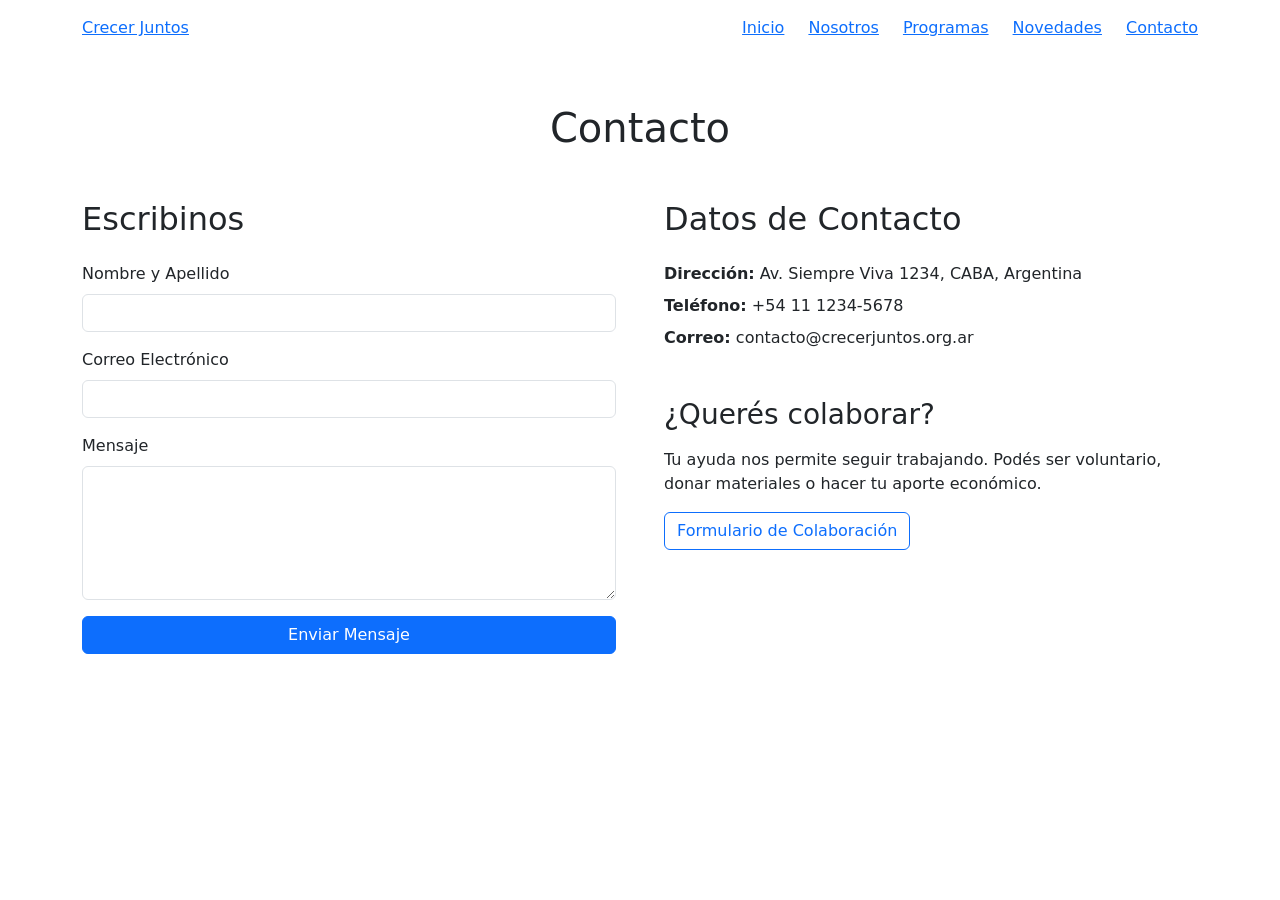
==== contacto.html @ e5bf71a4 "Estructura completa del proyecto" ====
<!DOCTYPE html>
<html lang="es">
<head>
    <meta charset="UTF-8">
    <meta name="viewport" content="width=device-width, initial-scale=1.0">
    <meta name="description" content="Contactate con nosotros, vení a visitarnos o escribinos para colaborar">
    <meta name="keywords" content="contacto, ubicación, teléfono, correo, formulario, donar">
    <meta name="author" content="Tu Nombre Completo">
    <title>Fundación Crecer Juntos | Contacto</title>
    <link href="https://cdn.jsdelivr.net/npm/bootstrap@5.3.0/dist/css/bootstrap.min.css" rel="stylesheet">
    <link rel="stylesheet" href="css/main.css">
</head>
<body>
    <header class="header">
        <div class="container">
            <div class="header__contenido d-flex justify-content-between align-items-center py-3">
                <a href="index.html" class="header__logo">Crecer Juntos</a>
                <nav class="navegacion">
                    <ul class="navegacion__lista d-flex gap-4 m-0 p-0 list-unstyled">
                        <li><a href="index.html" class="navegacion__enlace">Inicio</a></li>
                        <li><a href="nosotros.html" class="navegacion__enlace">Nosotros</a></li>
                        <li><a href="programas.html" class="navegacion__enlace">Programas</a></li>
                        <li><a href="novedades.html" class="navegacion__enlace">Novedades</a></li>
                        <li><a href="contacto.html" class="navegacion__enlace activo">Contacto</a></li>
                    </ul>
                </nav>
            </div>
        </div>
    </header>

    <main class="py-5">
        <div class="container">
            <h1 class="mb-5 text-center">Contacto</h1>
            <div class="row g-5">
                <div class="col-md-6">
                    <h2 class="mb-4">Escribinos</h2>
                    <form>
                        <div class="mb-3">
                            <label for="nombre" class="form-label">Nombre y Apellido</label>
                            <input type="text" class="form-control" id="nombre" required>
                        </div>
                        <div class="mb-3">
                            <label for="email" class="form-label">Correo Electrónico</label>
                            <input type="email" class="form-control" id="email" required>
                        </div>
                        <div class="mb-3">
                            <label for="mensaje" class="form-label">Mensaje</label>
                            <textarea class="form-control" id="mensaje" rows="5" required></textarea>
                        </div>
                        <button type="submit" class="btn btn-primary w-100">Enviar Mensaje</button>
                    </form>
                </div>
                <div class="col-md-6">
                    <h2 class="mb-4">Datos de Contacto</h2>
                    <ul class="list-unstyled">
                        <li class="mb-2"><strong>Dirección:</strong> Av. Siempre Viva 1234, CABA, Argentina</li>
                        <li class="mb-2"><strong>Teléfono:</strong> +54 11 1234-5678</li>
                        <li class="mb-2"><strong>Correo:</strong> contacto@crecerjuntos.org.ar</li>
                    </ul>
                    
                    <h3 class="mt-5 mb-3">¿Querés colaborar?</h3>
                    <p>Tu ayuda nos permite seguir trabajando. Podés ser voluntario, donar materiales o hacer tu aporte económico.</p>
                    <a href="#" class="btn btn-outline-primary">Formulario de Colaboración</a>
                </div>
            </div>
        </div>
    </main>

    <footer class="footer py-4 text-center text-white">
        <div class="container">
            <p>&copy; 2026 Fundación Crecer Juntos | Todos los derechos reservados</p>
        </div>
    </footer>

    <script src="https://cdn.jsdelivr.net/npm/bootstrap@5.3.0/dist/js/bootstrap.bundle.min.js"></script>
</body>
</html>
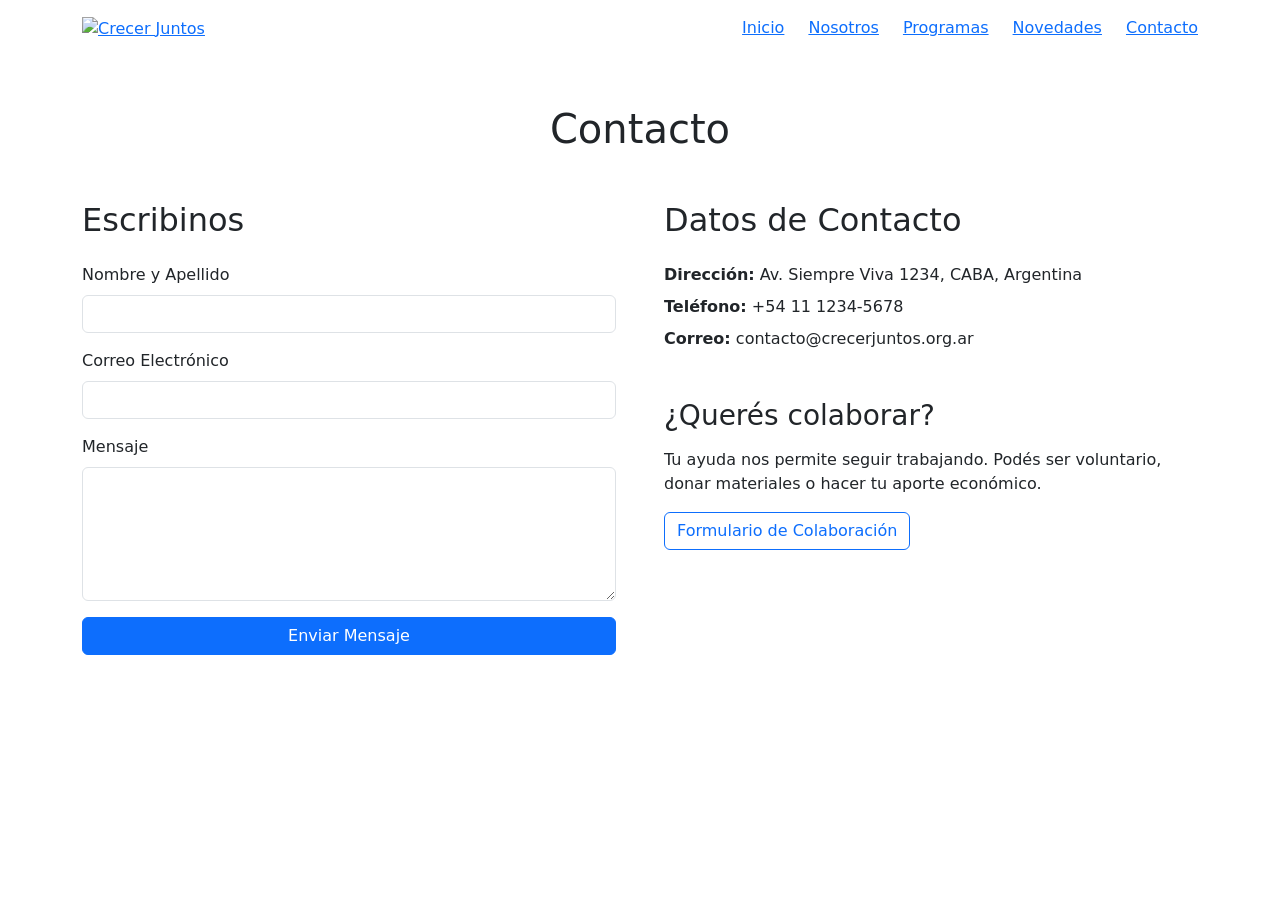
==== commit 3a220615: "Add files via upload" ====
--- a/contacto.html
+++ b/contacto.html
@@ -1,5 +1,6 @@
 <!DOCTYPE html>
 <html lang="es">
+
 <head>
     <meta charset="UTF-8">
     <meta name="viewport" content="width=device-width, initial-scale=1.0">
@@ -10,11 +11,14 @@
     <link href="https://cdn.jsdelivr.net/npm/bootstrap@5.3.0/dist/css/bootstrap.min.css" rel="stylesheet">
     <link rel="stylesheet" href="css/main.css">
 </head>
+
 <body>
     <header class="header">
         <div class="container">
             <div class="header__contenido d-flex justify-content-between align-items-center py-3">
-                <a href="index.html" class="header__logo">Crecer Juntos</a>
+                <a href="index.html" class="header__logo">
+                    <img src="img/logo.png" alt="Crecer Juntos" width="120">
+                </a>
                 <nav class="navegacion">
                     <ul class="navegacion__lista d-flex gap-4 m-0 p-0 list-unstyled">
                         <li><a href="index.html" class="navegacion__enlace">Inicio</a></li>
@@ -57,9 +61,10 @@
                         <li class="mb-2"><strong>Teléfono:</strong> +54 11 1234-5678</li>
                         <li class="mb-2"><strong>Correo:</strong> contacto@crecerjuntos.org.ar</li>
                     </ul>
-                    
+
                     <h3 class="mt-5 mb-3">¿Querés colaborar?</h3>
-                    <p>Tu ayuda nos permite seguir trabajando. Podés ser voluntario, donar materiales o hacer tu aporte económico.</p>
+                    <p>Tu ayuda nos permite seguir trabajando. Podés ser voluntario, donar materiales o hacer tu aporte
+                        económico.</p>
                     <a href="#" class="btn btn-outline-primary">Formulario de Colaboración</a>
                 </div>
             </div>
@@ -74,4 +79,5 @@
 
     <script src="https://cdn.jsdelivr.net/npm/bootstrap@5.3.0/dist/js/bootstrap.bundle.min.js"></script>
 </body>
+
 </html>
